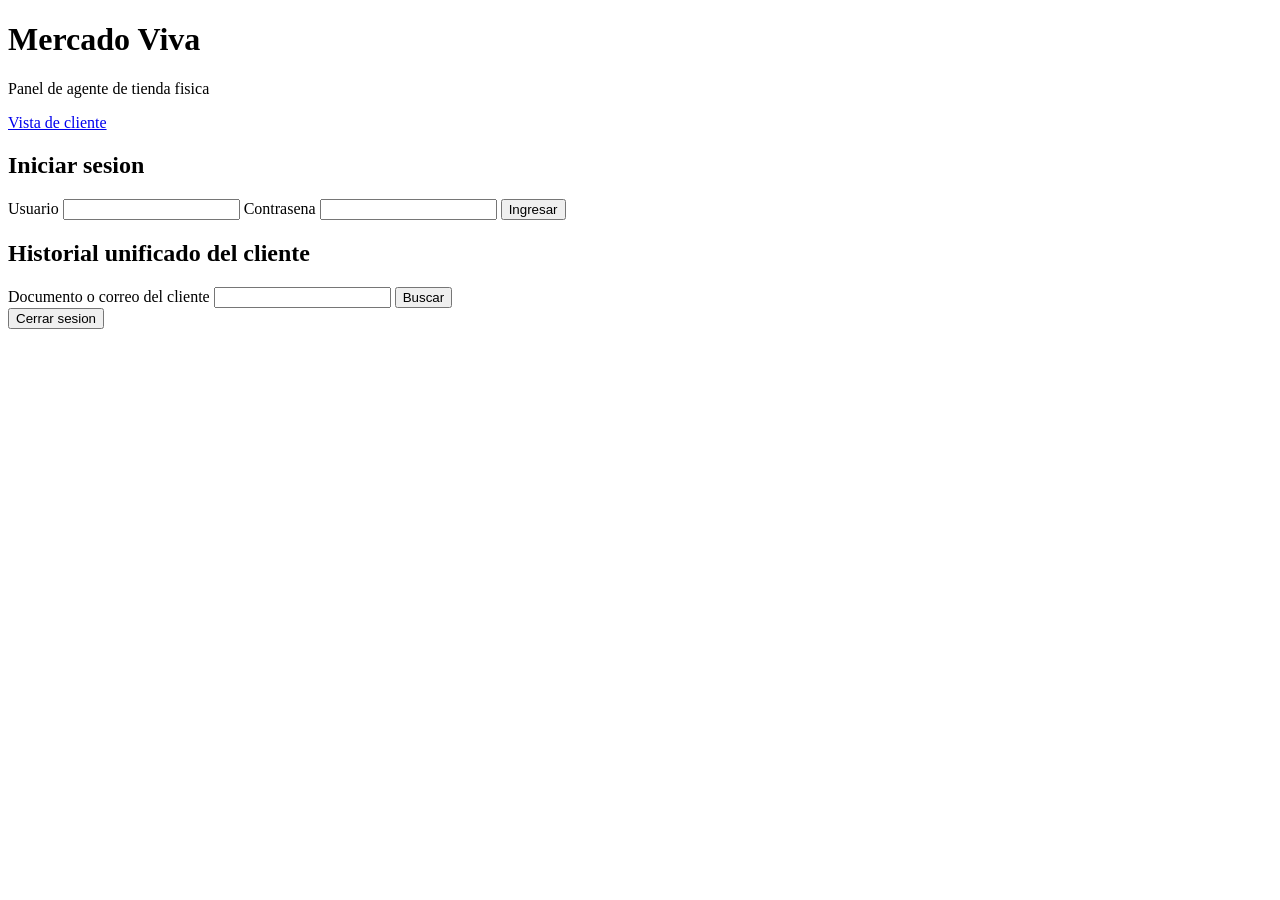
==== frontend/agente.html @ 307005d3 "implementación de agente e index" ====
<!DOCTYPE html>
<html lang="es">
<head>
  <meta charset="UTF-8" />
  <meta name="viewport" content="width=device-width, initial-scale=1.0" />
  <title>Mercado Viva — Panel de agente</title>
  <link rel="stylesheet" href="css/styles.css" />
</head>
<body>
  <header>
    <h1>Mercado Viva</h1>
    <p>Panel de agente de tienda fisica</p>
    <nav><a href="index.html">Vista de cliente</a></nav>
  </header>

  <main>
    <section class="tarjeta" id="seccion-login">
      <h2>Iniciar sesion</h2>
      <form id="form-login">
        <label for="username">Usuario</label>
        <input id="username" name="username" type="text" required />

        <label for="password">Contrasena</label>
        <input id="password" name="password" type="password" required />

        <button type="submit">Ingresar</button>
      </form>
      <p id="mensaje-login" class="mensaje"></p>
    </section>

    <section class="tarjeta oculto" id="seccion-panel">
      <h2>Historial unificado del cliente</h2>
      <form id="form-buscar">
        <label for="identificacion">Documento o correo del cliente</label>
        <input id="identificacion" name="identificacion" type="text" required />
        <button type="submit">Buscar</button>
      </form>
      <div id="lista-casos"></div>

      <button id="btn-salir" type="button">Cerrar sesion</button>
    </section>
  </main>

  <script src="js/agente.js"></script>
</body>
</html>
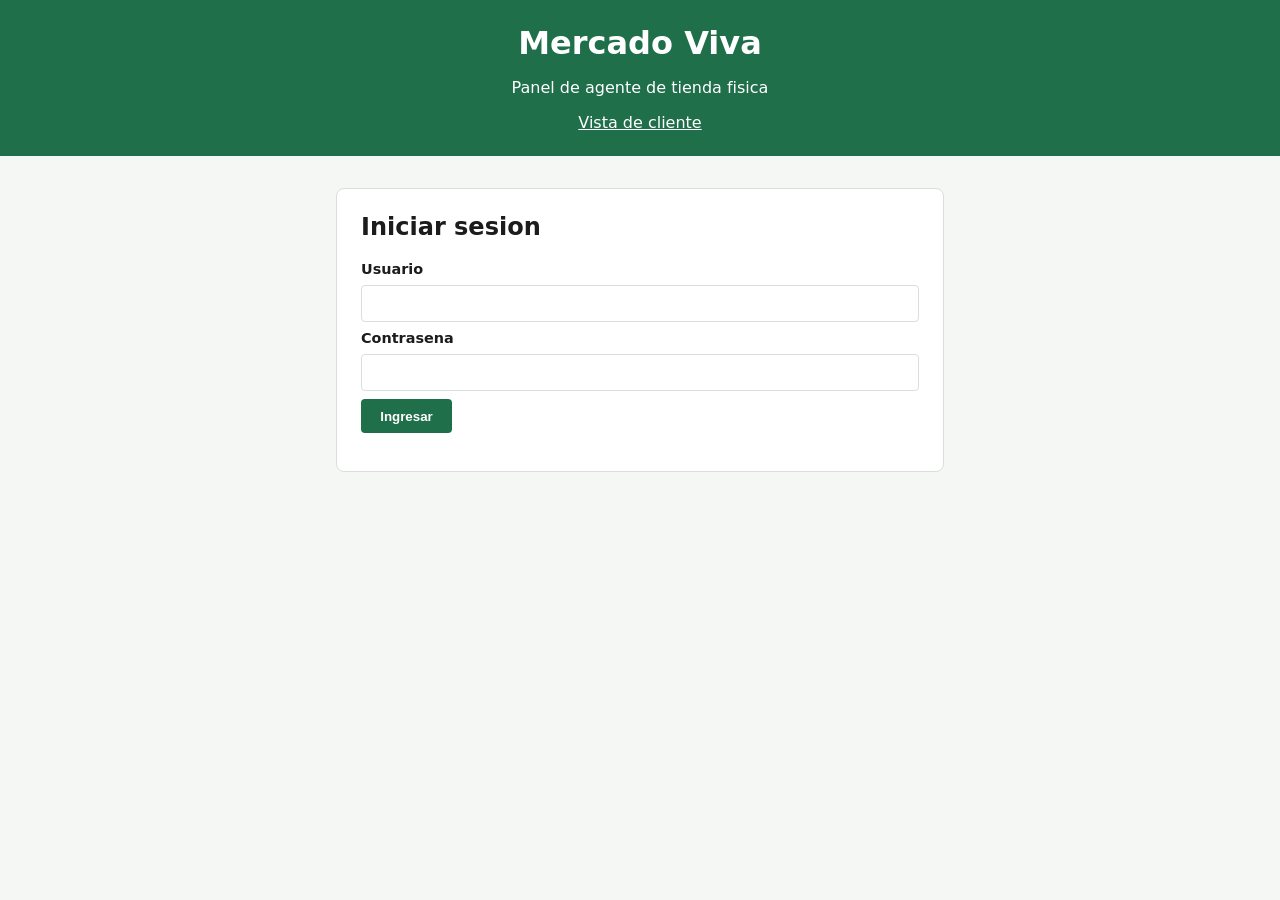
==== commit 3863fb4f: "correción" ====
--- a/frontend/agente.html
+++ b/frontend/agente.html
@@ -28,6 +28,31 @@
       <p id="mensaje-login" class="mensaje"></p>
     </section>
 
+    <section class="tarjeta oculto" id="seccion-radicar">
+      <h2>Radicar una PQR a nombre de un cliente</h2>
+      <form id="form-pqr-agente">
+        <label for="identificacion-pqr">Documento o correo del cliente</label>
+        <input id="identificacion-pqr" name="identificacion" type="text" required />
+
+        <label for="nombre-pqr">Nombre completo del cliente</label>
+        <input id="nombre-pqr" name="nombre" type="text" required />
+
+        <label for="tipo-pqr">Tipo</label>
+        <select id="tipo-pqr" name="tipo" required>
+          <option value="peticion">Peticion</option>
+          <option value="queja">Queja</option>
+          <option value="reclamo">Reclamo</option>
+          <option value="sugerencia">Sugerencia</option>
+        </select>
+
+        <label for="descripcion-pqr">Descripcion</label>
+        <textarea id="descripcion-pqr" name="descripcion" rows="4" required></textarea>
+
+        <button type="submit">Radicar</button>
+      </form>
+      <p id="resultado-pqr-agente" class="mensaje"></p>
+    </section>
+
     <section class="tarjeta oculto" id="seccion-panel">
       <h2>Historial unificado del cliente</h2>
       <form id="form-buscar">
--- a/frontend/css/styles.css
+++ b/frontend/css/styles.css
@@ -0,0 +1,130 @@
+:root {
+  --color-primario: #1f6f4a;
+  --color-primario-oscuro: #154b32;
+  --color-fondo: #f5f7f5;
+  --color-tarjeta: #ffffff;
+  --color-texto: #1c1c1c;
+  --color-borde: #d9dfd9;
+  --color-error: #b3261e;
+}
+
+* {
+  box-sizing: border-box;
+}
+
+body {
+  margin: 0;
+  font-family: system-ui, -apple-system, "Segoe UI", sans-serif;
+  background: var(--color-fondo);
+  color: var(--color-texto);
+}
+
+header {
+  background: var(--color-primario);
+  color: #fff;
+  padding: 1.5rem 1rem;
+  text-align: center;
+}
+
+header h1 {
+  margin: 0 0 0.25rem;
+}
+
+header nav a {
+  color: #fff;
+}
+
+main {
+  max-width: 640px;
+  margin: 2rem auto;
+  padding: 0 1rem;
+  display: flex;
+  flex-direction: column;
+  gap: 1.5rem;
+}
+
+.tarjeta {
+  background: var(--color-tarjeta);
+  border: 1px solid var(--color-borde);
+  border-radius: 8px;
+  padding: 1.5rem;
+}
+
+.tarjeta h2 {
+  margin-top: 0;
+}
+
+form {
+  display: flex;
+  flex-direction: column;
+  gap: 0.5rem;
+}
+
+label {
+  font-weight: 600;
+  font-size: 0.9rem;
+}
+
+input,
+select,
+textarea {
+  padding: 0.5rem;
+  border: 1px solid var(--color-borde);
+  border-radius: 4px;
+  font: inherit;
+}
+
+button {
+  align-self: flex-start;
+  background: var(--color-primario);
+  color: #fff;
+  border: none;
+  padding: 0.6rem 1.2rem;
+  border-radius: 4px;
+  cursor: pointer;
+  font-weight: 600;
+}
+
+button:hover {
+  background: var(--color-primario-oscuro);
+}
+
+.mensaje {
+  font-size: 0.9rem;
+}
+
+.oculto {
+  display: none;
+}
+
+.caso {
+  border: 1px solid var(--color-borde);
+  border-radius: 6px;
+  padding: 1rem;
+  margin-top: 1rem;
+}
+
+.caso h3 {
+  margin: 0 0 0.5rem;
+}
+
+.canal {
+  color: #555;
+  font-size: 0.85rem;
+}
+
+.mensaje-estado {
+  font-size: 0.85rem;
+}
+
+#btn-salir {
+  margin-top: 1.5rem;
+  background: transparent;
+  color: var(--color-error);
+  border: 1px solid var(--color-error);
+}
+
+#btn-salir:hover {
+  background: var(--color-error);
+  color: #fff;
+}
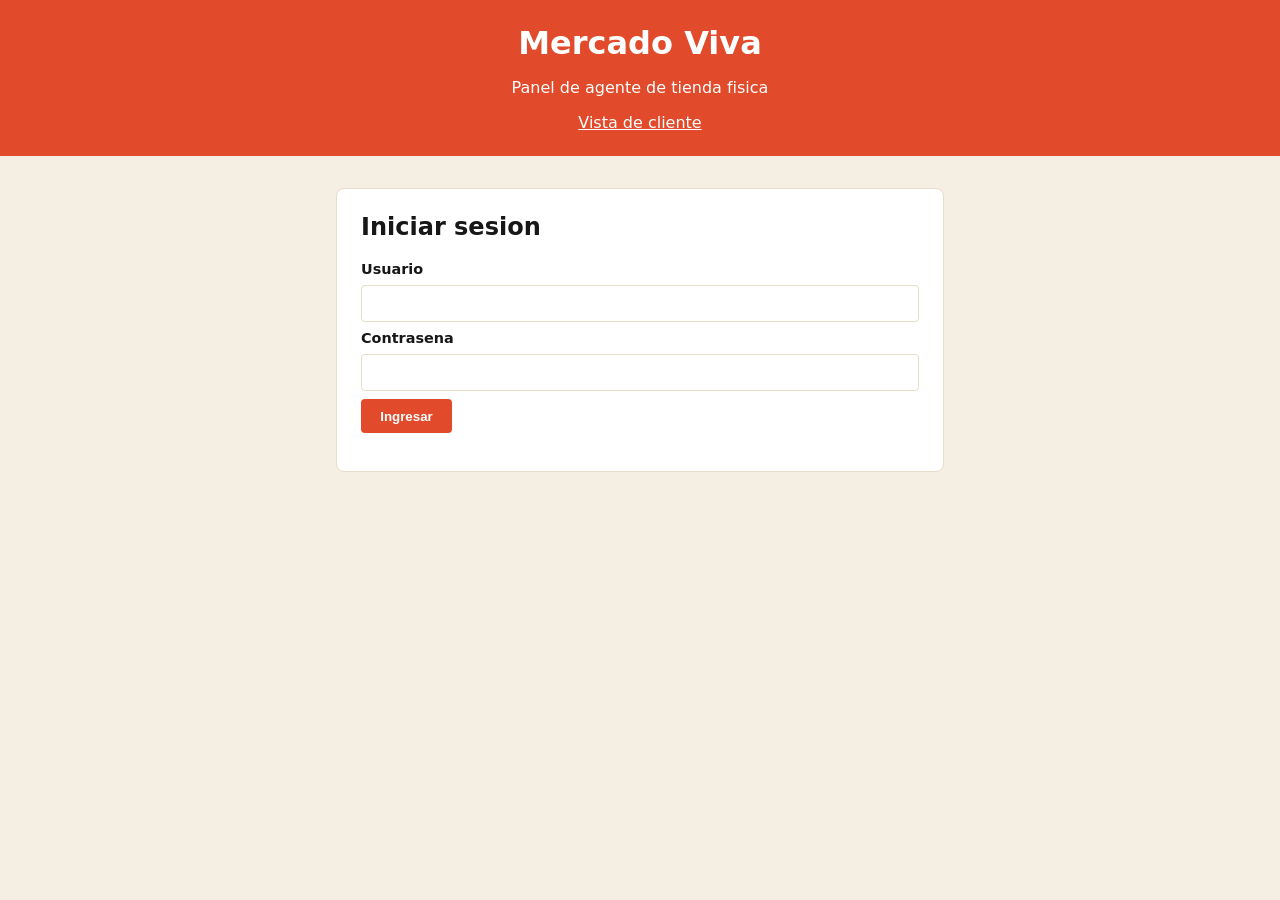
==== commit 7df322fe: "mejoras del sistemas" ====
--- a/frontend/agente.html
+++ b/frontend/agente.html
@@ -12,6 +12,11 @@
     <p>Panel de agente de tienda fisica</p>
     <nav><a href="index.html">Vista de cliente</a></nav>
   </header>
+
+  <div id="barra-sesion" class="barra-sesion oculto">
+    Sesion iniciada: <strong id="hora-inicio-sesion"></strong>
+    &middot; Tiempo restante: <strong id="tiempo-restante-sesion"></strong>
+  </div>
 
   <main>
     <section class="tarjeta" id="seccion-login">
--- a/frontend/css/styles.css
+++ b/frontend/css/styles.css
@@ -1,11 +1,11 @@
 :root {
-  --color-primario: #1f6f4a;
-  --color-primario-oscuro: #154b32;
-  --color-fondo: #f5f7f5;
+  --color-primario: #e14a2b;
+  --color-primario-oscuro: #b93a21;
+  --color-fondo: #f5efe3;
   --color-tarjeta: #ffffff;
-  --color-texto: #1c1c1c;
-  --color-borde: #d9dfd9;
-  --color-error: #b3261e;
+  --color-texto: #171717;
+  --color-borde: #e6ddcb;
+  --color-error: #7a1f12;
 }
 
 * {
@@ -97,6 +97,15 @@
   display: none;
 }
 
+.barra-sesion {
+  background: var(--color-tarjeta);
+  border-bottom: 1px solid var(--color-borde);
+  padding: 0.6rem 1rem;
+  text-align: center;
+  font-size: 0.85rem;
+  color: var(--color-texto);
+}
+
 .caso {
   border: 1px solid var(--color-borde);
   border-radius: 6px;
@@ -109,8 +118,22 @@
 }
 
 .canal {
-  color: #555;
+  color: #6b6357;
   font-size: 0.85rem;
+}
+
+.evidencias {
+  margin-top: 0.75rem;
+  font-size: 0.85rem;
+}
+
+.evidencias ul {
+  margin: 0.25rem 0 0;
+  padding-left: 1.2rem;
+}
+
+.evidencias a {
+  color: var(--color-primario);
 }
 
 .mensaje-estado {
